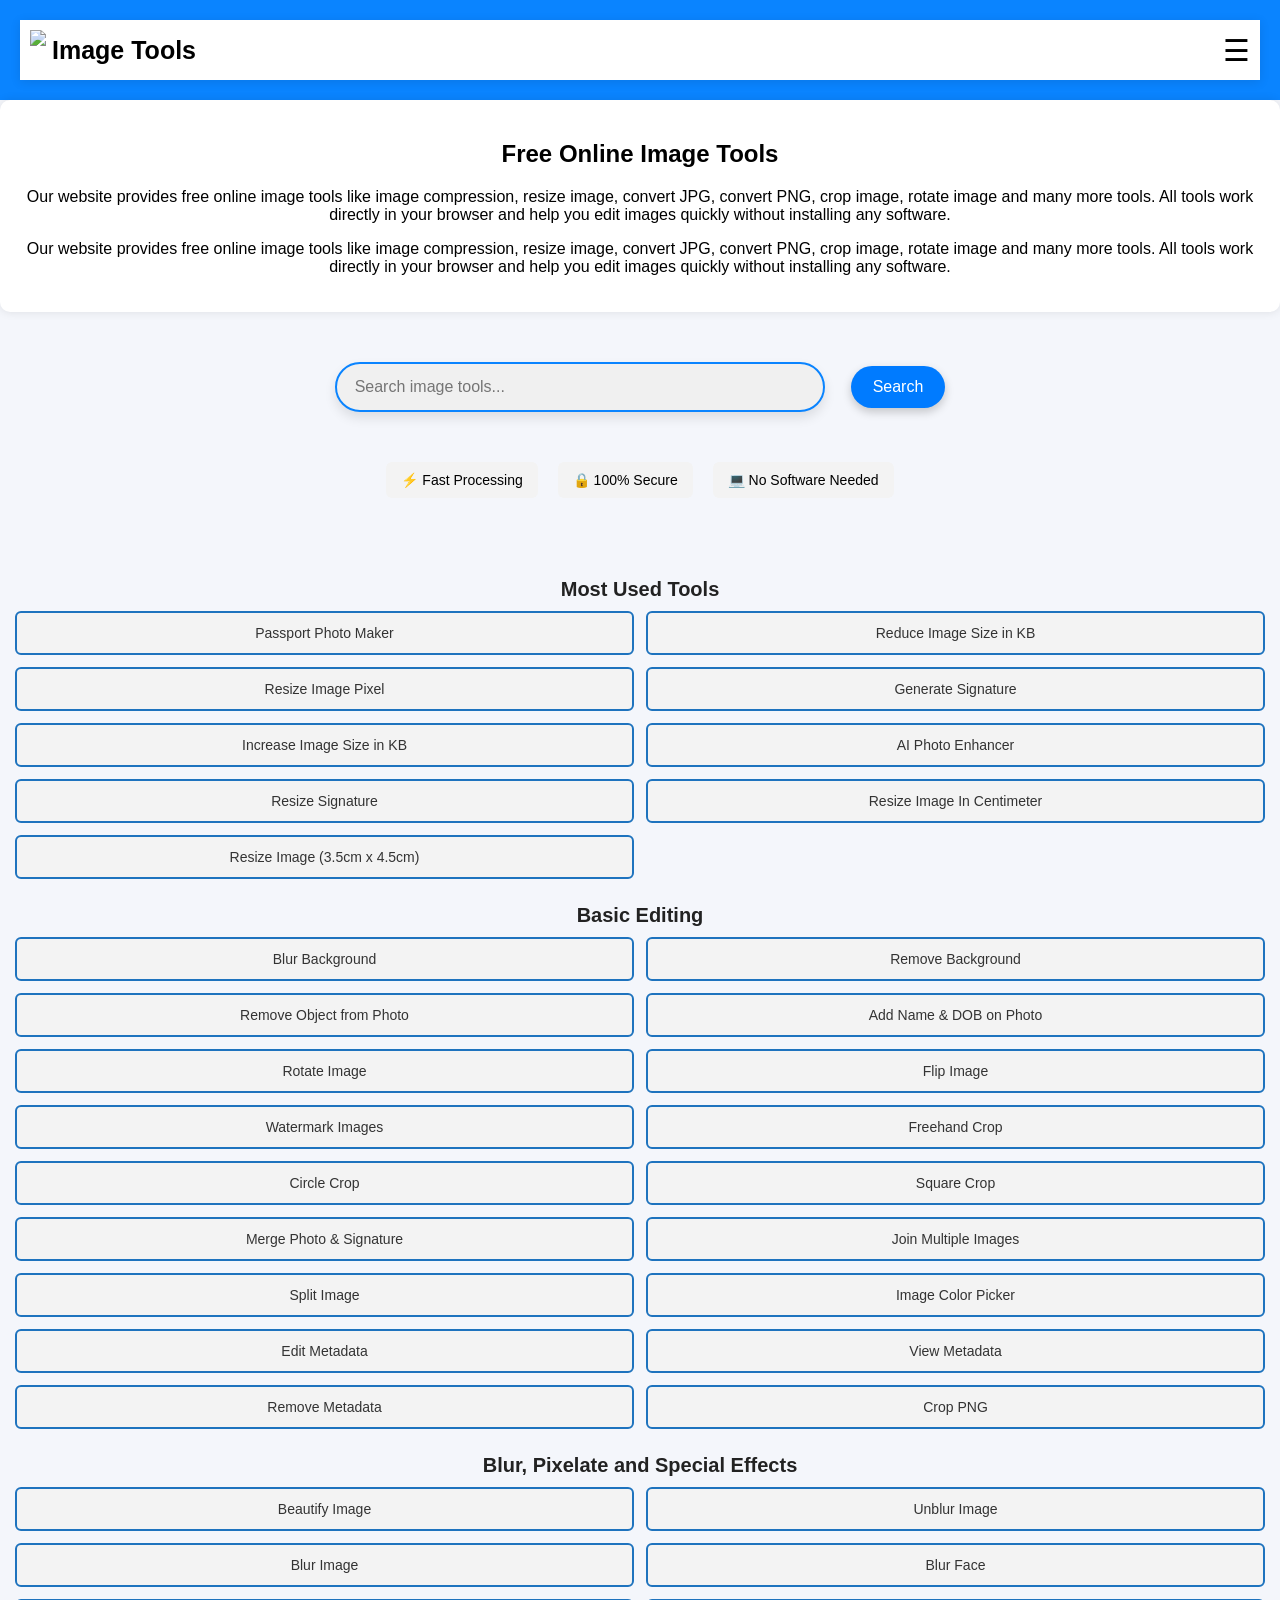
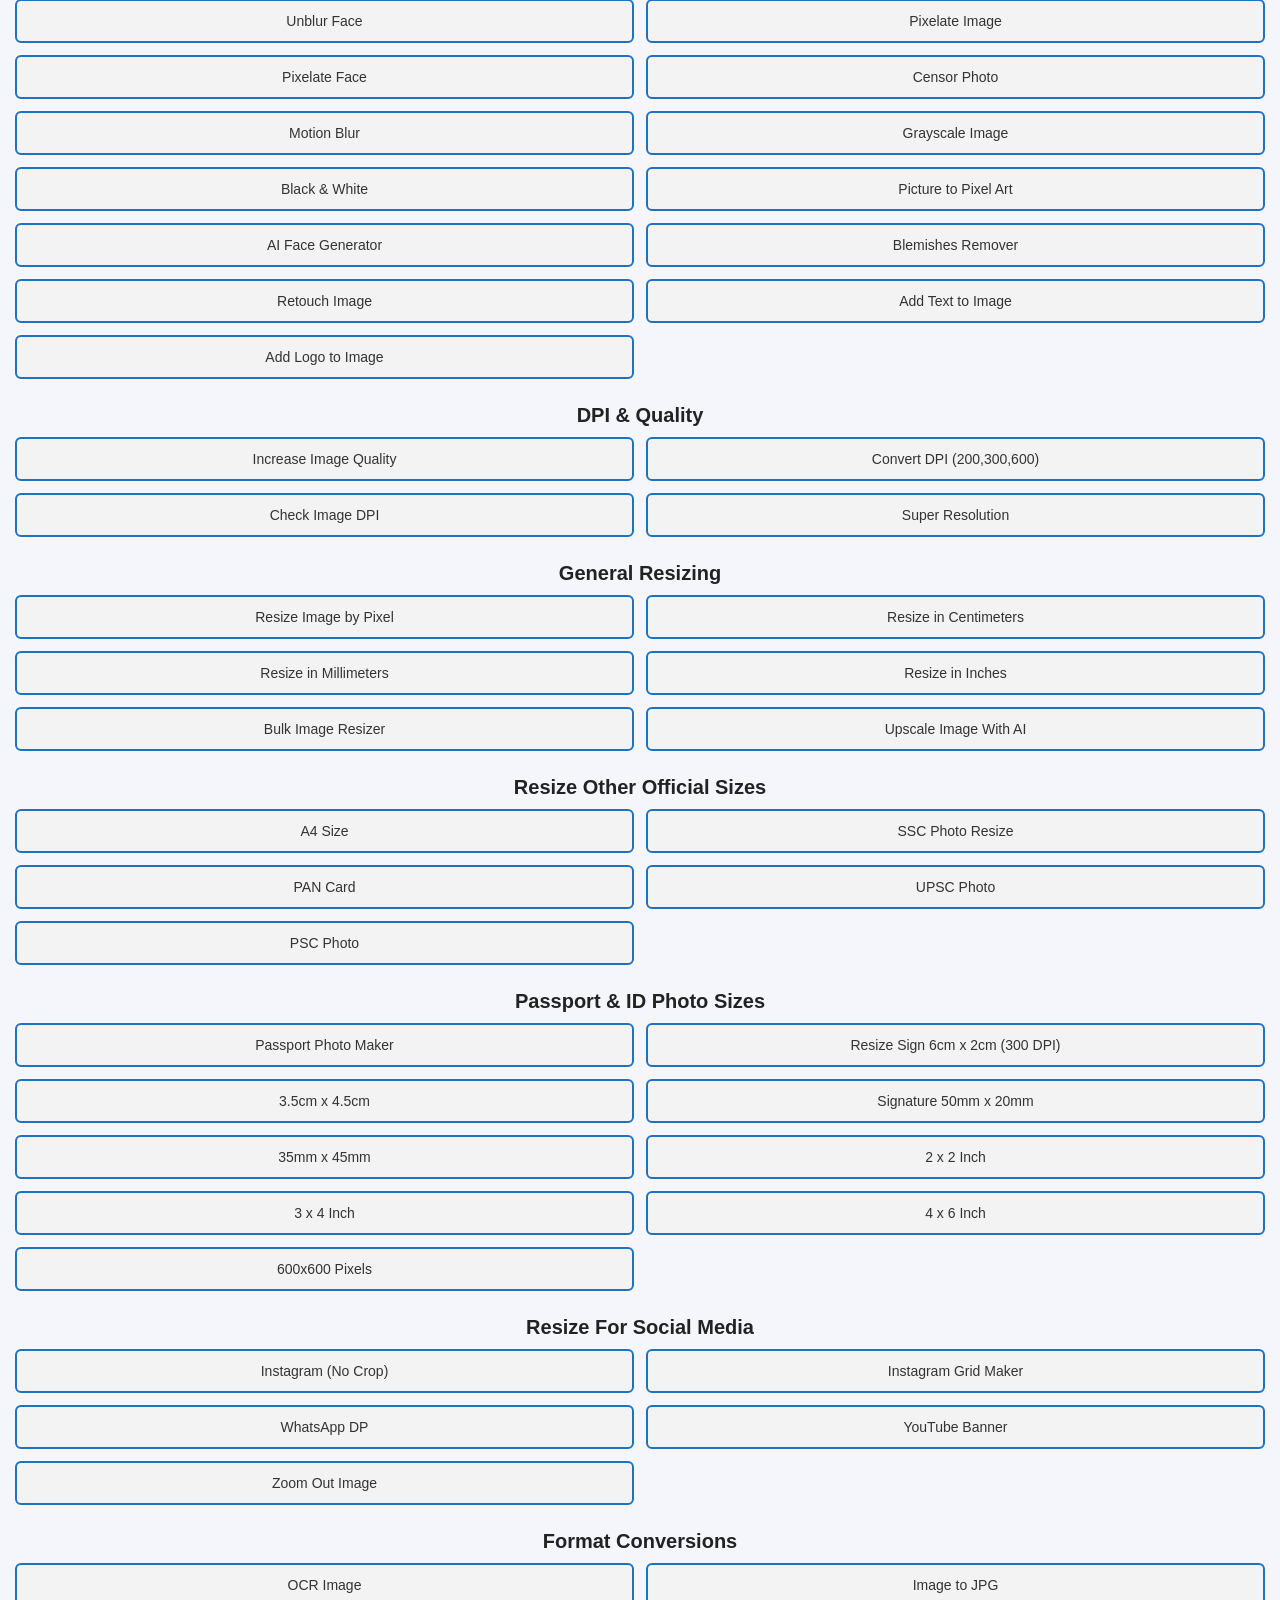
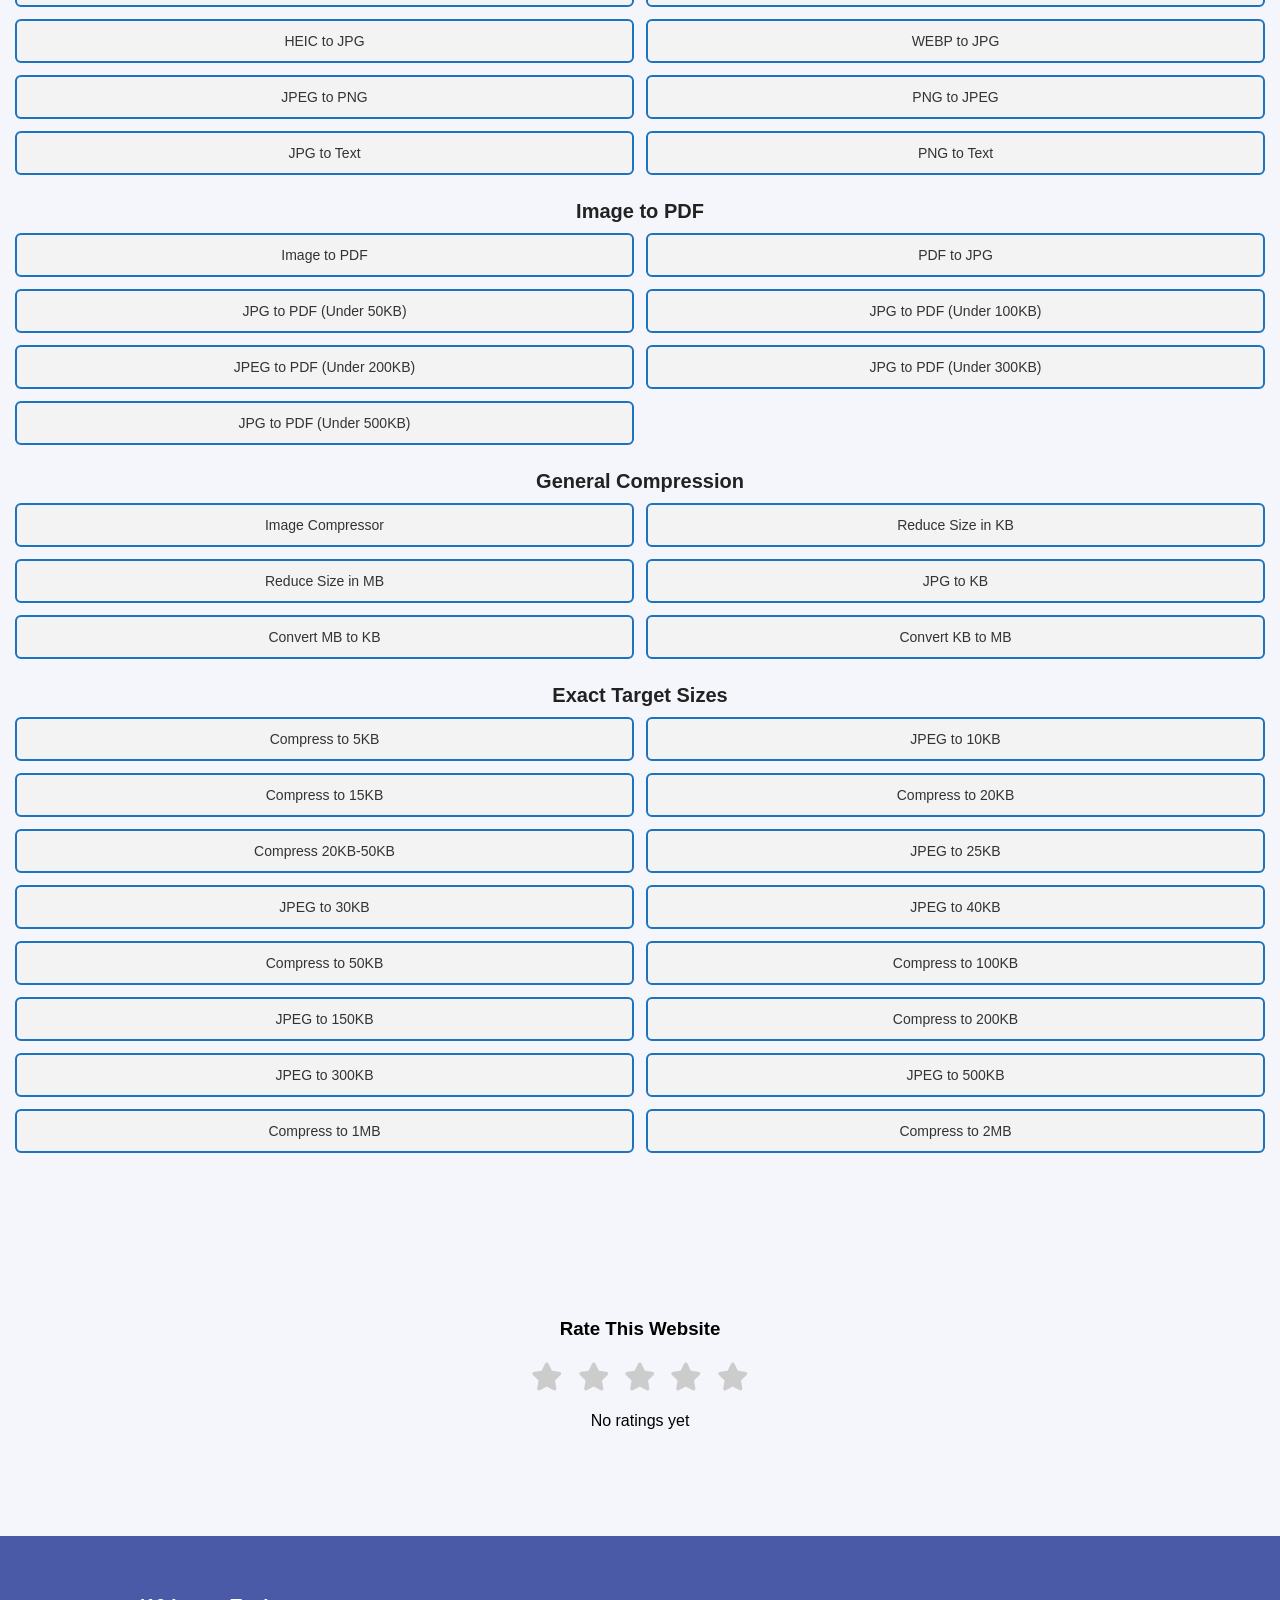
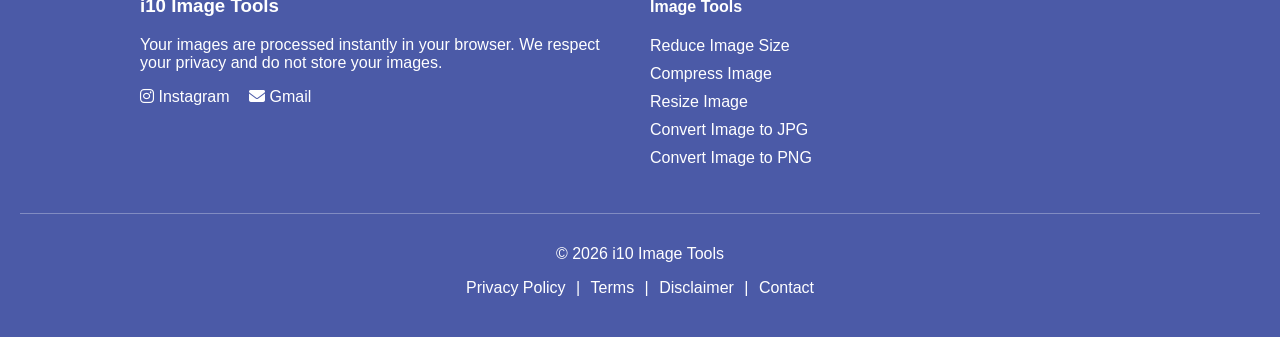
==== index.html @ 1d489c62 "Update index.html" ====
<!DOCTYPE html>
<html lang="en">
<head>

<meta charset="UTF-8">
<meta name="viewport" content="width=device-width, initial-scale=1.0">
<link rel="stylesheet" href="https://cdnjs.cloudflare.com/ajax/libs/font-awesome/6.5.0/css/all.min.css">
<meta name="google-site-verification" content="O4O1SCRxXh8TZaxyXWazl1Gc3qCtexGHpGTQoXHMAWc" />
<script async src="https://pagead2.googlesyndication.com/pagead/js/adsbygoogle.js?client=ca-pub-7802948704527757"
crossorigin="anonymous"></script>

<title>i10Image Tools - Reduce Image Size</title>
<meta name="description" content="i10Image Tools is a free online website to compress, resize and convert images easily.">

<meta name="keywords" content="image compressor, reduce image size, resize image online, convert image to jpg, convert image to png">

<link rel="stylesheet" href="style.css">

</head>


  
<body>

<header>

<div class="topnav">

<div class="logo">
<img src="logo.png">
<span>Image Tools</span>
</div>
<div class="menu-icon" onclick="toggleMenu()">
☰
</div>

</div>
<div id="mobileMenu" class="mobile-menu">

<div class="close-btn" onclick="toggleMenu()">✕</div>

<a href="index.html">Home</a>

<a href="reduce-image-size.html">Reduce Image</a>

<a href="compress-image.html">Compress Image</a>

<a href="resize-image.html">Resize Image</a>

<a href="convert-jpg.html">JPG Converter</a>

<a href="convert-png.html">PNG Converter</a>

<a href="about.html">About</a>

<a href="contact.html">Contact</a>
  <div class="dark-toggle">
<span>Dark Mode</span>
<label class="switch">
<input type="checkbox" onclick="toggleDark()">
<span class="slider"></span>
</label>
</div>

</div>

<div class="hero">



</div>


</header>

<div class="container">
<h2>Free Online Image Tools</h2>

<p>
Our website provides free online image tools like image compression, resize image, convert JPG, convert PNG, crop image, rotate image and many more tools. All tools work directly in your browser and help you edit images quickly without installing any software.
</p>
<p>
Our website provides free online image tools like image compression,
resize image, convert JPG, convert PNG, crop image, rotate image and
many more tools. All tools work directly in your browser and help you
edit images quickly without installing any software.
</p>
</div>
<div class="search-box">
<input type="text" id="toolSearch" onkeyup="searchTools()" placeholder="Search image tools...">
<div id="suggestions"></div>
  <button>Search</button>
</div>
  <p id="noTools" style="display:none; font-weight:bold; margin-top:15px;">
No tools found
</p>
  
  <div class="tools">

<style>
  

.tools-section{
padding:15px;
}

.tools-title{
font-size:20px;
font-weight:bold;
margin-top:25px;
margin-bottom:10px;
}

.tools-grid{
display:grid;
grid-template-columns:1fr 1fr;
gap:12px;
margin-bottom:15px;
}

.tool-btn{
display:block;
padding:12px;
background:#f3f3f3;
border:2px solid #1e73be;
border-radius:6px;
text-decoration:none;
color:#333;
font-size:14px;
text-align:center;
transition:0.3s;
}

.tool-btn:hover{
background:#1e73be;
color:white;
}

</style>
<div class="trust-box">

<div class="trust-item">
⚡ Fast Processing
</div>

<div class="trust-item">
🔒 100% Secure
</div>

<div class="trust-item">
💻 No Software Needed
</div>

</div>

<div class="tools-section">


<div class="tools-title">Most Used Tools</div>
<div class="tools-grid">

<a class="tool-btn">Passport Photo Maker</a>
<a class="tool-btn">Reduce Image Size in KB</a>
<a class="tool-btn">Resize Image Pixel</a>
<a class="tool-btn">Generate Signature</a>
<a class="tool-btn">Increase Image Size in KB</a>
<a class="tool-btn">AI Photo Enhancer</a>
<a class="tool-btn">Resize Signature</a>
<a class="tool-btn">Resize Image In Centimeter</a>
<a class="tool-btn">Resize Image (3.5cm x 4.5cm)</a>

</div>



<div class="tools-title">Basic Editing</div>
<div class="tools-grid">

<a class="tool-btn">Blur Background</a>
<a class="tool-btn">Remove Background</a>
<a class="tool-btn">Remove Object from Photo</a>
<a class="tool-btn">Add Name & DOB on Photo</a>
<a class="tool-btn">Rotate Image</a>
<a class="tool-btn">Flip Image</a>
<a class="tool-btn">Watermark Images</a>
<a class="tool-btn">Freehand Crop</a>
<a class="tool-btn">Circle Crop</a>
<a class="tool-btn">Square Crop</a>
<a class="tool-btn">Merge Photo & Signature</a>
<a class="tool-btn">Join Multiple Images</a>
<a class="tool-btn">Split Image</a>
<a class="tool-btn">Image Color Picker</a>
<a class="tool-btn">Edit Metadata</a>
<a class="tool-btn">View Metadata</a>
<a class="tool-btn">Remove Metadata</a>
<a class="tool-btn">Crop PNG</a>

</div>



<div class="tools-title">Blur, Pixelate and Special Effects</div>
<div class="tools-grid">

<a class="tool-btn">Beautify Image</a>
<a class="tool-btn">Unblur Image</a>
<a class="tool-btn">Blur Image</a>
<a class="tool-btn">Blur Face</a>
<a class="tool-btn">Unblur Face</a>
<a class="tool-btn">Pixelate Image</a>
<a class="tool-btn">Pixelate Face</a>
<a class="tool-btn">Censor Photo</a>
<a class="tool-btn">Motion Blur</a>
<a class="tool-btn">Grayscale Image</a>
<a class="tool-btn">Black & White</a>
<a class="tool-btn">Picture to Pixel Art</a>
<a class="tool-btn">AI Face Generator</a>
<a class="tool-btn">Blemishes Remover</a>
<a class="tool-btn">Retouch Image</a>
<a class="tool-btn">Add Text to Image</a>
<a class="tool-btn">Add Logo to Image</a>

</div>



<div class="tools-title">DPI & Quality</div>
<div class="tools-grid">

<a class="tool-btn">Increase Image Quality</a>
<a class="tool-btn">Convert DPI (200,300,600)</a>
<a class="tool-btn">Check Image DPI</a>
<a class="tool-btn">Super Resolution</a>

</div>



<div class="tools-title">General Resizing</div>
<div class="tools-grid">

<a class="tool-btn">Resize Image by Pixel</a>
<a class="tool-btn">Resize in Centimeters</a>
<a class="tool-btn">Resize in Millimeters</a>
<a class="tool-btn">Resize in Inches</a>
<a class="tool-btn">Bulk Image Resizer</a>
<a class="tool-btn">Upscale Image With AI</a>

</div>



<div class="tools-title">Resize Other Official Sizes</div>
<div class="tools-grid">

<a class="tool-btn">A4 Size</a>
<a class="tool-btn">SSC Photo Resize</a>
<a class="tool-btn">PAN Card</a>
<a class="tool-btn">UPSC Photo</a>
<a class="tool-btn">PSC Photo</a>

</div>



<div class="tools-title">Passport & ID Photo Sizes</div>
<div class="tools-grid">

<a class="tool-btn">Passport Photo Maker</a>
<a class="tool-btn">Resize Sign 6cm x 2cm (300 DPI)</a>
<a class="tool-btn">3.5cm x 4.5cm</a>
<a class="tool-btn">Signature 50mm x 20mm</a>
<a class="tool-btn">35mm x 45mm</a>
<a class="tool-btn">2 x 2 Inch</a>
<a class="tool-btn">3 x 4 Inch</a>
<a class="tool-btn">4 x 6 Inch</a>
<a class="tool-btn">600x600 Pixels</a>

</div>



<div class="tools-title">Resize For Social Media</div>
<div class="tools-grid">

<a class="tool-btn">Instagram (No Crop)</a>
<a class="tool-btn">Instagram Grid Maker</a>
<a class="tool-btn">WhatsApp DP</a>
<a class="tool-btn">YouTube Banner</a>
<a class="tool-btn">Zoom Out Image</a>

</div>



<div class="tools-title">Format Conversions</div>
<div class="tools-grid">

<a class="tool-btn">OCR Image</a>
<a class="tool-btn">Image to JPG</a>
<a class="tool-btn">HEIC to JPG</a>
<a class="tool-btn">WEBP to JPG</a>
<a class="tool-btn">JPEG to PNG</a>
<a class="tool-btn">PNG to JPEG</a>
<a class="tool-btn">JPG to Text</a>
<a class="tool-btn">PNG to Text</a>

</div>



<div class="tools-title">Image to PDF</div>
<div class="tools-grid">

<a class="tool-btn">Image to PDF</a>
<a class="tool-btn">PDF to JPG</a>
<a class="tool-btn">JPG to PDF (Under 50KB)</a>
<a class="tool-btn">JPG to PDF (Under 100KB)</a>
<a class="tool-btn">JPEG to PDF (Under 200KB)</a>
<a class="tool-btn">JPG to PDF (Under 300KB)</a>
<a class="tool-btn">JPG to PDF (Under 500KB)</a>

</div>



<div class="tools-title">General Compression</div>
<div class="tools-grid">

<a class="tool-btn">Image Compressor</a>
<a class="tool-btn">Reduce Size in KB</a>
<a class="tool-btn">Reduce Size in MB</a>
<a class="tool-btn">JPG to KB</a>
<a class="tool-btn">Convert MB to KB</a>
<a class="tool-btn">Convert KB to MB</a>

</div>



<div class="tools-title">Exact Target Sizes</div>
<div class="tools-grid">

<a class="tool-btn">Compress to 5KB</a>
<a class="tool-btn">JPEG to 10KB</a>
<a class="tool-btn">Compress to 15KB</a>
<a class="tool-btn">Compress to 20KB</a>
<a class="tool-btn">Compress 20KB-50KB</a>
<a class="tool-btn">JPEG to 25KB</a>
<a class="tool-btn">JPEG to 30KB</a>
<a class="tool-btn">JPEG to 40KB</a>
<a class="tool-btn">Compress to 50KB</a>
<a class="tool-btn">Compress to 100KB</a>
<a class="tool-btn">JPEG to 150KB</a>
<a class="tool-btn">Compress to 200KB</a>
<a class="tool-btn">JPEG to 300KB</a>
<a class="tool-btn">JPEG to 500KB</a>
<a class="tool-btn">Compress to 1MB</a>
<a class="tool-btn">Compress to 2MB</a>

</div>


</div>
  
  <div class="preview-box">

<img id="previewImage" style="display:none; max-width:100%; margin-top:15px; border-radius:10px;">
<div id="imageInfo"></div>



<div class="compare-box" id="compareBox" style="display:none;">

<h3>Before / After</h3>

<div class="compare-images">

<img id="beforeImage">

<img id="afterImage">

</div>

</div>
    
<div id="progressText" style="margin-top:10px; color:#4b5aa7; font-weight:bold;"></div>
  </div>



<br><br>

<a id="download" style="display:none;">Download Image</a>

  <div class="rating-box">

<h3>Rate This Website</h3>

<div class="stars" id="stars">

<i class="fa-solid fa-star" data-value="1"></i>
<i class="fa-solid fa-star" data-value="2"></i>
<i class="fa-solid fa-star" data-value="3"></i>
<i class="fa-solid fa-star" data-value="4"></i>
<i class="fa-solid fa-star" data-value="5"></i>

</div>

<p id="ratingText">No ratings yet</p>

</div>                                                                                              

  <footer class="big-footer">

<div class="footer-container">

<div class="footer-about">

<h3>i10 Image Tools</h3>

<p>Your images are processed instantly in your browser. We respect your privacy and do not store your images.</p>

<div class="social-icons">

<a href="https://instagram.com/ishwar_beniwal_ib">
<i class="fab fa-instagram"></i> Instagram
</a>

<a href="mailto:ishwarbeniwal770@gmail.com">
<i class="fa-solid fa-envelope"></i> Gmail
</a>

</div>

</div>

<div class="footer-tools">

<h4>Image Tools</h4>

<ul>

<li><a href="reduce-image-size.html">Reduce Image Size</a></li>

<li><a href="compress-image.html">Compress Image</a></li>

<li><a href="resize-image.html">Resize Image</a></li>

<li><a href="convert-jpg.html">Convert Image to JPG</a></li>

<li><a href="convert-png.html">Convert Image to PNG</a></li>

</ul>

</div>

</div>

<div class="footer-bottom">

<p>© 2026 i10 Image Tools</p>

<a href="privacy-policy.html">Privacy Policy</a> |

<a href="terms.html">Terms</a> |

<a href="disclaimer.html">Disclaimer</a> |

<a href="contact.html">Contact</a>

</div>

</footer>
<button id="topBtn" onclick="topFunction()">
<i class="fa-solid fa-arrow-up"></i>
</button>

<script>
function toggleMenu(){

var menu = document.getElementById("mobileMenu");

if(menu.style.left === "0%"){
menu.style.left = "-100%";
}else{
menu.style.left = "0%";
}

}


</script>

<script src="script.js"></script>
    <script>

let mybutton = document.getElementById("topBtn");

window.onscroll = function(){
if (document.body.scrollTop > 200 || document.documentElement.scrollTop > 200){
mybutton.style.display = "block";
}else{
mybutton.style.display = "none";
}
};

function topFunction(){
document.body.scrollTop = 0;
document.documentElement.scrollTop = 0;
}

    </script>
  <script>
const searchInput = document.getElementById("toolSearch");
const tools = document.querySelectorAll(".tool-btn");
const titles = document.querySelectorAll(".tools-title");
const noTools = document.getElementById("noTools");

searchInput.addEventListener("input", function(){

let value = this.value.toLowerCase().trim();
let found = 0;

tools.forEach(function(tool){

let name = tool.textContent.toLowerCase();

if(name.includes(value)){
tool.style.display="block";
found++;
}else{
tool.style.display="none";
}

});

if(value === ""){
tools.forEach(tool => tool.style.display="block");
titles.forEach(title => title.style.display="block");
noTools.style.display="none";
return;
}

titles.forEach(title => title.style.display="none");

if(found === 0){
noTools.style.display="block";
}else{
noTools.style.display="none";
}

});

</script>

<script>

function toggleDark(){

document.body.classList.toggle("dark-mode");

if(document.body.classList.contains("dark-mode")){
localStorage.setItem("theme","dark");
}else{
localStorage.setItem("theme","light");
}

}

window.onload = function(){

if(localStorage.getItem("theme") === "dark"){
document.body.classList.add("dark-mode");
}

}

</script>
<script type="module">

import { initializeApp } from "https://www.gstatic.com/firebasejs/10.7.1/firebase-app.js";
import { getFirestore, doc, getDoc, setDoc } from "https://www.gstatic.com/firebasejs/10.7.1/firebase-firestore.js";

const firebaseConfig = {
  apiKey: "AIzaSyC9a5bE57QUIKEaYECy4P2L6qRSbc68FuA",
  authDomain: "isher-education-2e7c4.firebaseapp.com",
  projectId: "isher-education-2e7c4",
  storageBucket: "isher-education-2e7c4.firebasestorage.app",
  messagingSenderId: "822580540965",
  appId: "1:822580540965:web:e700345a06fa1549c571cc"
};

const app = initializeApp(firebaseConfig);
const db = getFirestore(app);

const ratingRef = doc(db,"ratings","site");

async function loadRating(){

const snap = await getDoc(ratingRef);

if(snap.exists()){

let data = snap.data();
let avg = (data.total / data.count).toFixed(1);

document.getElementById("ratingText").innerHTML =
avg + " ⭐ (" + data.count + " ratings)";

}

}

  
async function saveRating(value){

const snap = await getDoc(ratingRef);

let total = 0;
let count = 0;

if(snap.exists()){
total = snap.data().total;
count = snap.data().count;
}

total += value;
count++;

await setDoc(ratingRef,{total:total,count:count});

 localStorage.setItem("userRated","yes");
loadRating();

}

document.querySelectorAll("#stars i").forEach(star=>{

let savedRating = localStorage.getItem("userRating");

if(savedRating){
document.querySelectorAll("#stars i").forEach((s,index)=>{
if(index < savedRating){
s.classList.add("active");
}
});
}


star.addEventListener("click",function(){

if(localStorage.getItem("userRated")){
alert("You already rated this website");
return;
}

let value = Number(this.getAttribute("data-value"));

saveRating(value);

localStorage.setItem("userRating",value);

});
});

window.addEventListener("load", function(){
loadRating();
});
</script>

</body>
</html>
---- style.css ----
body{
font-family: Arial, sans-serif;
background:#f4f6fb;
margin:0;
padding:0;
text-align:center;
}

/* HEADER */

header{
background:#0a84ff;
color:white;
padding:20px;
}

header h1{
margin:0;
}

header p{
margin-top:10px;
}

/* CONTAINER */

.container{
background:white;
width:100%;
max-width:900%;
margin:auto;
padding:20px;
border-radius:10px;
box-shadow:0 0 10px rgba(0,0,0,0.1);
box-sizing:border-box;
}

/* INPUT */

input{
width:90%;
padding:10px;
margin:10px 0;
border:1px solid #ccc;
border-radius:5px;
}

/* BUTTON */

button{
background:#0a84ff;
color:white;
border:none;
padding:12px 20px;
font-size:16px;
border-radius:5px;
cursor:pointer;
}

button:hover{
background:#0066cc;
}

/* DOWNLOAD */

#download{
display:inline-block;
margin-top:20px;
padding:10px 20px;
background:green;
color:white;
text-decoration:none;
border-radius:5px;
}

/* NAVBAR */

.topnav{
display:flex;
justify-content:space-between;
align-items:center;
background:white;
padding:12px 15px;
color:white;
}

.logo{
font-size:20px;
font-weight:bold;
}

.menu-icon{
font-size:30px;
cursor:pointer;
}

/* MOBILE MENU */

.mobile-menu{
position:fixed;
top:0;
left:-100%;
width:100%;
height:100%;
background:rgba(60,80,100,0.95);
padding-top:80px;
transition:0.4s;
z-index:999;
text-align:right;
}

.mobile-menu a{
display:block;
color:white;
font-size:18px;
padding:16px 30px;
text-decoration:none;
border-left:3px solid white;
margin-bottom:12px;
}

.close-btn{
position:absolute;
top:20px;
right:30px;
font-size:35px;
color:white;
cursor:pointer;
}

/* SEARCH */
.search-box{
display:flex;
justify-content:center;
align-items:center;
gap:8px;
margin:40px 0;
}

.search-box input{
width:70%;
max-width:450px;
padding:14px 18px;
border:2px solid #0a84ff;
border-radius:30px;
font-size:16px;
background:#f0f0f0;
box-shadow:0 6px 12px rgba(0,0,0,0.1);
outline:none;
}
.search-box button{
margin-left:10px;
padding:12px 22px;
border-radius:25px;
border:none;
background:#007BFF;
color:white;
cursor:pointer;
font-size:16px;
box-shadow:0 4px 10px rgba(0,0,0,0.2);
}


.search-box button:hover{
background:#45a049;
}

/* TOOLS SECTION */

.tools-section{
width:100%;
max-width:100%;
padding:0 5px;
box-sizing:border-box;
margin-top:40px;
}

.tools-title{
font-size:24px;
font-weight:700;
margin:25px 0 12px;
color:#222;
}

/* GRID */

.tools-grid{
display:grid;
grid-template-columns:repeat(2,1fr);
gap:15px;
width:100%;
box-sizing:border-box;
}

/* TOOL CARD */
.tool-card{
display:block;
width:100%;
padding:18px;
background:#f5f5f5;
border:3px solid #0a84ff;
border-radius:10px;
text-decoration:none;
color:#333;
font-weight:600;
text-align:center;
transition:0.3s;
box-shadow:0 3px 8px rgba(0,0,0,0.2);
}

/* HOVER EFFECT */
.tool-card:hover{
transform:translateY(-6px);
background:#ffffff;
border:3px solid black;
box-shadow:0 10px 20px rgba(0,0,0,0.35);
}


.tool-card:hover{
transform:translateY(-5px);
background:#f0f0f0;
}

/* IMAGE UPLOAD */

.upload-area{
border:2px dashed #4b5aa7;
padding:30px;
border-radius:12px;
background:#f9f9ff;
margin-top:20px;
cursor:pointer;
}

.upload-area:hover{
background:#f0f2ff;
}

/* PREVIEW */

.preview-box{
margin-top:20px;
}

/* COMPARE */

.compare-box{
margin-top:25px;
}

.compare-images{
display:flex;
gap:10px;
justify-content:center;
flex-wrap:wrap;
}

.compare-images img{
max-width:45%;
border-radius:10px;
box-shadow:0 4px 10px rgba(0,0,0,0.15);
}

/* FOOTER */

.big-footer{
background:#4b5aa7;
color:white;
padding:40px 20px;
margin-top:60px;
}

.footer-container{
display:flex;
flex-wrap:wrap;
justify-content:space-between;
max-width:1000px;
margin:auto;
text-align:left;
gap:20px;
}

.footer-about{
flex:1;
min-width:250px;
}

.footer-tools{
flex:1;
min-width:250px;
}

.footer-tools ul{
list-style:none;
padding:0;
}

.footer-tools li{
margin-bottom:10px;
}

.footer-tools a{
color:white;
text-decoration:none;
}

.footer-tools a:hover{
text-decoration:underline;
}

.social-icons{
margin-top:15px;
}

.social-icons a{
display:inline-block;
margin-right:15px;
color:white;
text-decoration:none;
}

.footer-bottom{
margin-top:30px;
border-top:1px solid rgba(255,255,255,0.3);
padding-top:15px;
text-align:center;
}

.footer-bottom a{
color:white;
text-decoration:none;
margin:0 6px;
}

footer{
margin-top:40px;
padding:15px;
background:#222;
color:white;
}
.logo{
display:flex;
align-items:center;
gap:6px;
}

.logo img{
height:40px;
width:auto;
}

.logo span{
font-size:25px;
font-weight:bold;
color:black;
}
.logo span{
color:black;
}

.menu-icon{
color:black;
}
.tool-card:active{
transform:scale(0.96);
}
#topBtn{
position:fixed;
bottom:25px;
right:20px;
width:60px;
height:75px;
border:none;
background:linear-gradient(45deg,#007BFF,#00c6ff);
color:white;
border-radius:12px;
cursor:pointer;
display:none;
z-index:999;
box-shadow:0 6px 15px rgba(0,0,0,0.3);
}

#topBtn .arrow{
display:block;
font-size:28px;
}

#topBtn .btn-text{
font-size:12px;
display:block;
margin-top:2px;
}
/* DARK MODE */

.dark-mode{
background:#121212;
color:white;
}

.dark-mode .tool-card{
background:#1e1e1e;
color:white;
border:2px solid #444;
}

.dark-mode .tools-title{
color:white;
}

#darkBtn{
background:black;
color:white;
border:none;
padding:8px 12px;
border-radius:6px;
cursor:pointer;
}
.dark-toggle{
display:flex;
justify-content:space-between;
align-items:center;
padding:15px 30px;
color:white;
font-size:18px;
}

/* Toggle switch */

.switch{
position:relative;
display:inline-block;
width:50px;
height:24px;
}

.switch input{
opacity:0;
width:0;
height:0;
}

.slider{
position:absolute;
cursor:pointer;
top:0;
left:0;
right:0;
bottom:0;
background:#ccc;
border-radius:34px;
transition:0.4s;
}

.slider:before{
position:absolute;
content:"";
height:18px;
width:18px;
left:3px;
bottom:3px;
background:white;
border-radius:50%;
transition:0.4s;
}

input:checked + .slider{
background:#0a84ff;
}

input:checked + .slider:before{
transform:translateX(26px);
}
#topBtn{

position:fixed;
bottom:25px;
right:20px;
z-index:99;

background:#1e73be;
color:white;

border:none;
outline:none;

width:45px;
height:45px;

border-radius:50%;

font-size:18px;

display:none;

cursor:pointer;

box-shadow:0 4px 10px rgba(0,0,0,0.3);

}

#topBtn:hover{
background:#0f5fa5;
}
.trust-box{

display:flex;
justify-content:center;
gap:20px;

margin:25px;

flex-wrap:wrap;

}

.trust-item{

background:#f3f3f3;

padding:10px 15px;

border-radius:6px;

font-size:14px;

}
.topnav{

position:sticky;
top:0;
z-index:1000;

background:white;

padding:10px;

box-shadow:0 2px 10px rgba(0,0,0,0.1);

}
.rating-box{
text-align:center;
padding:30px;
margin-top:30px;
}

.stars i{
font-size:28px;
color:#ccc;
cursor:pointer;
margin:5px;
}

.stars i.active{
color:#1e73be;
}
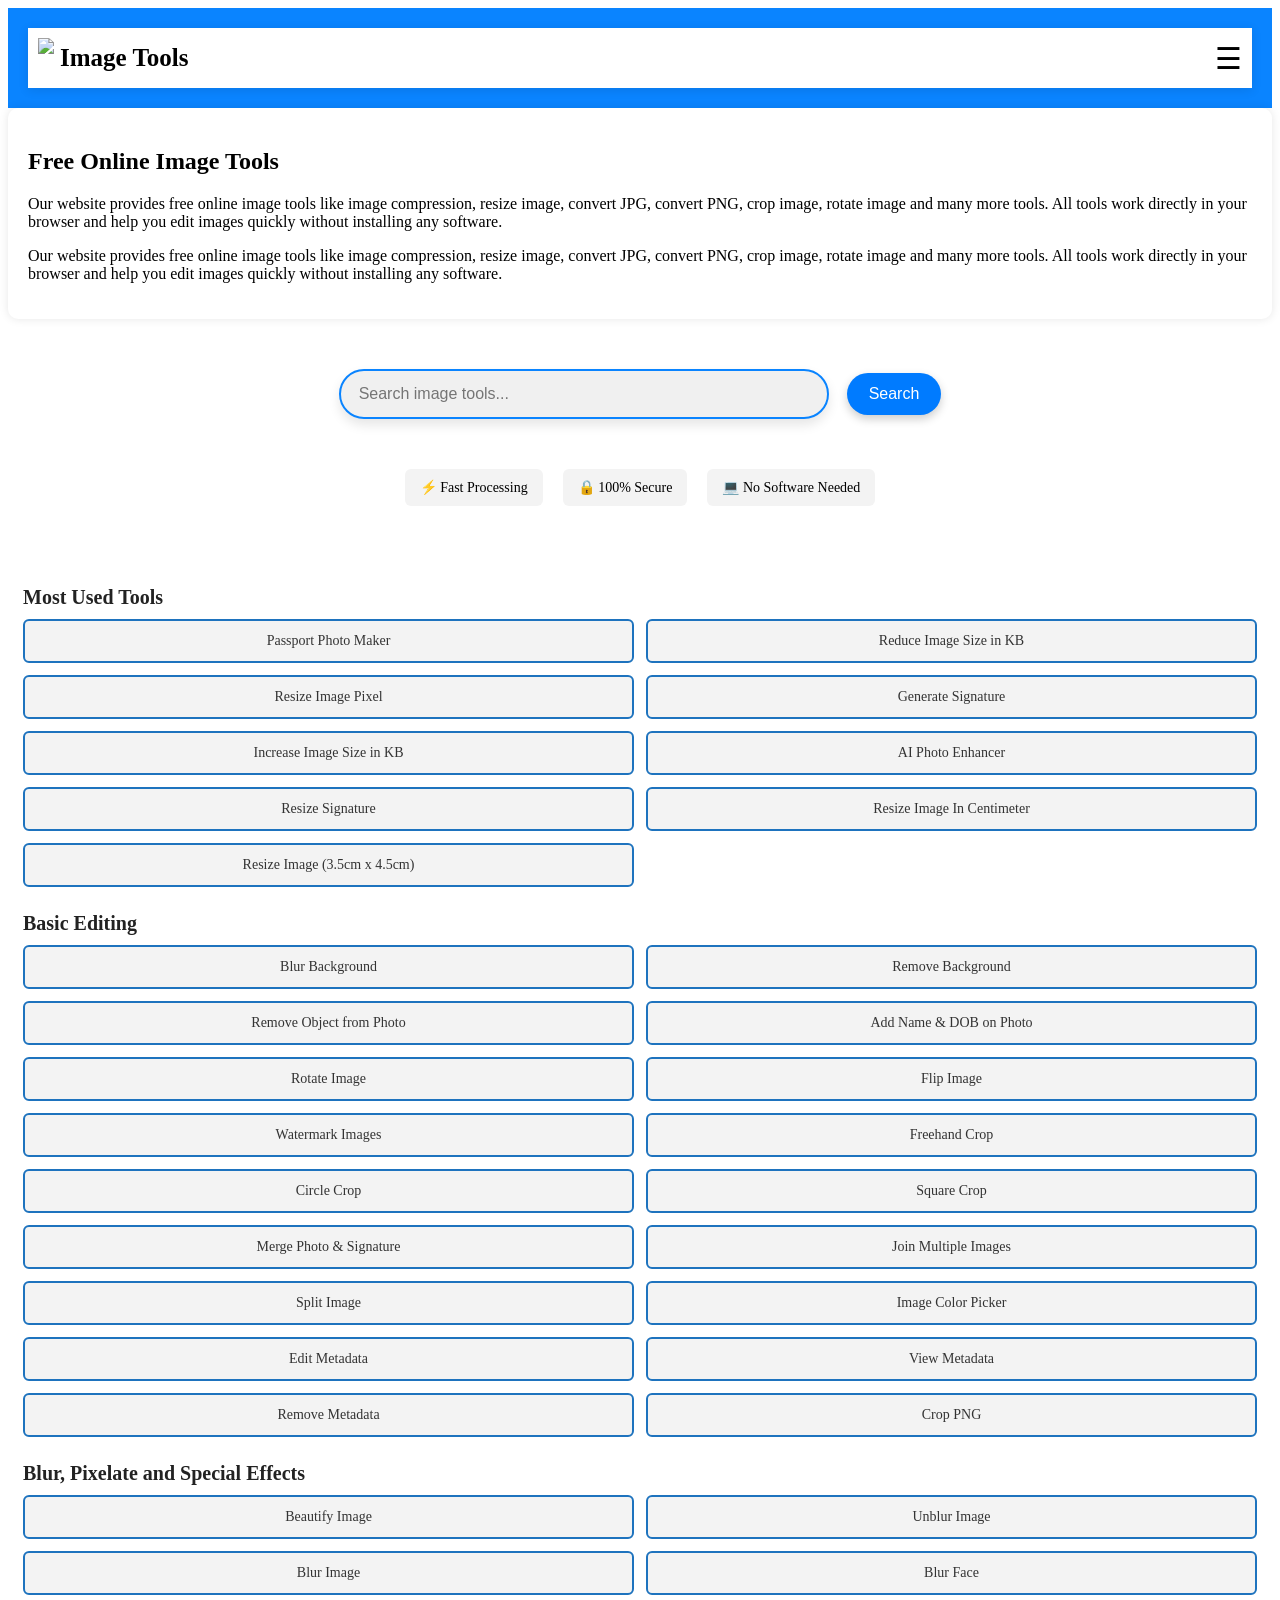
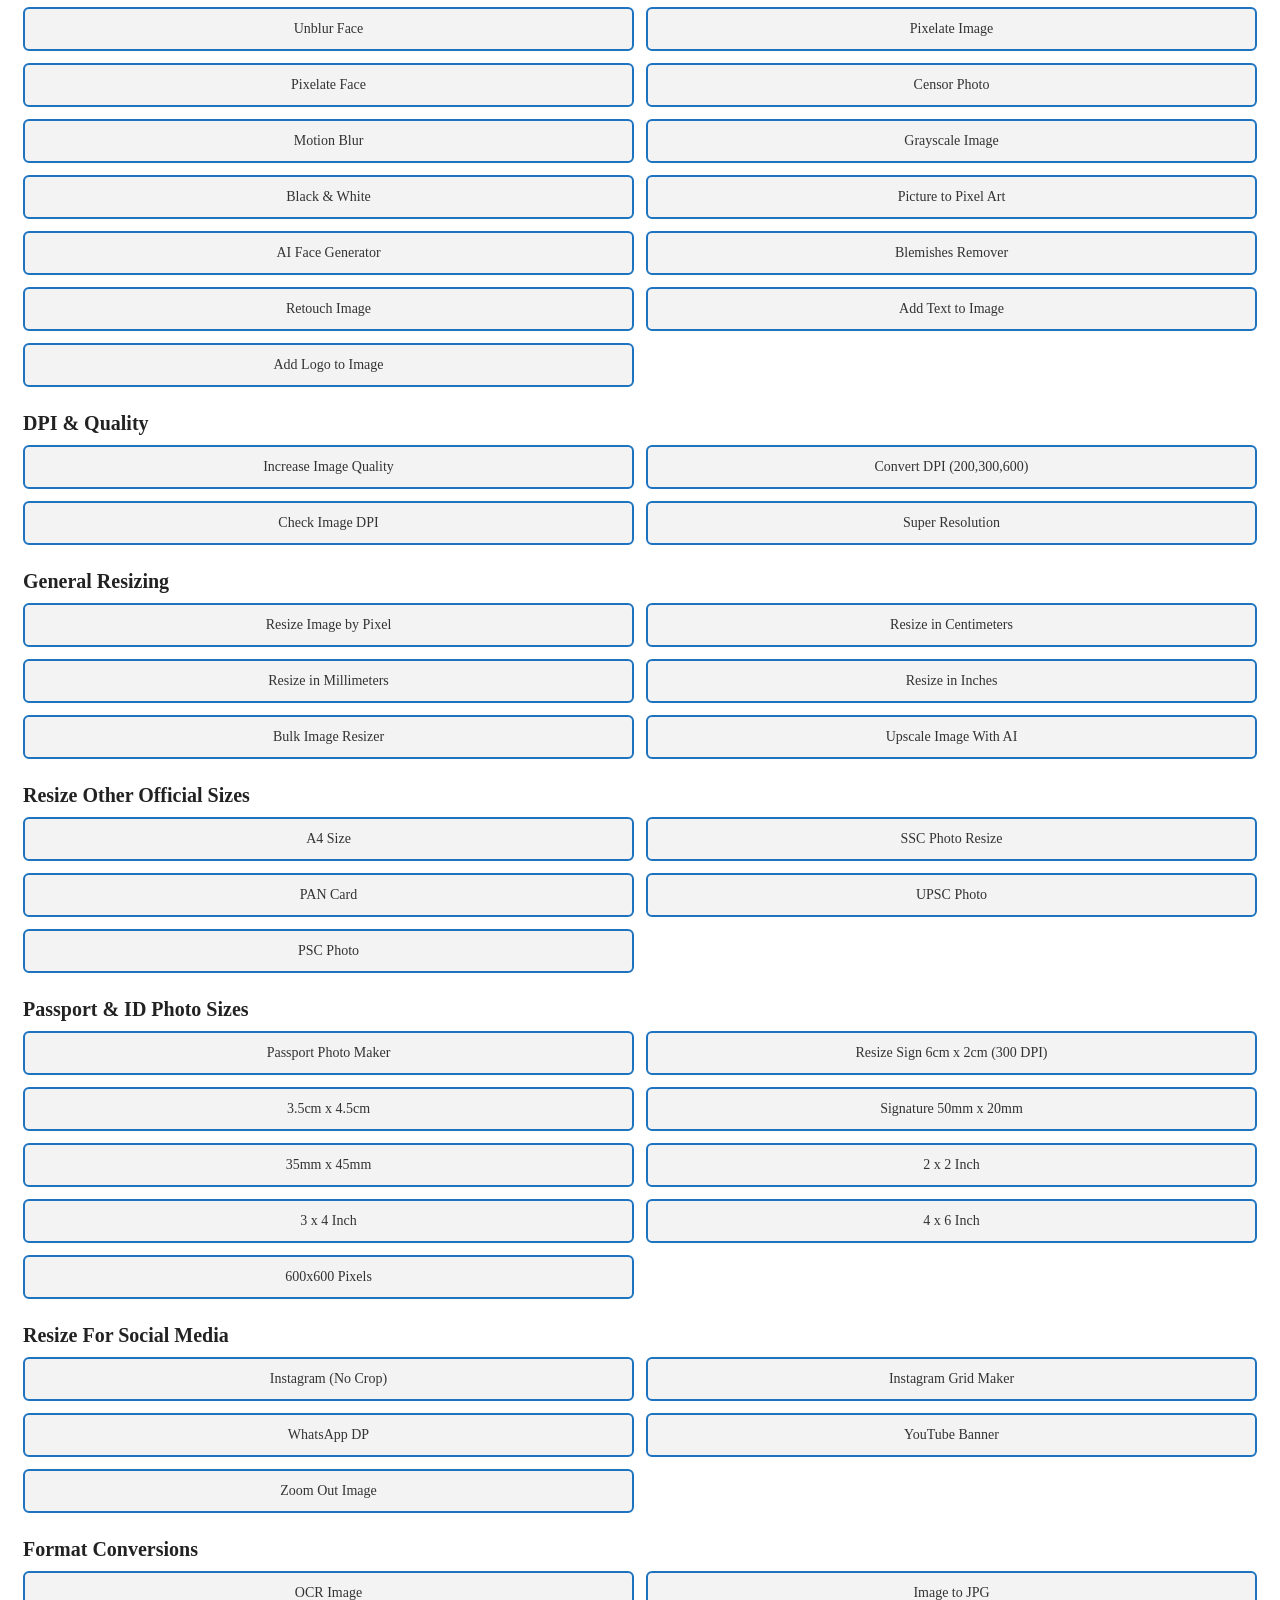
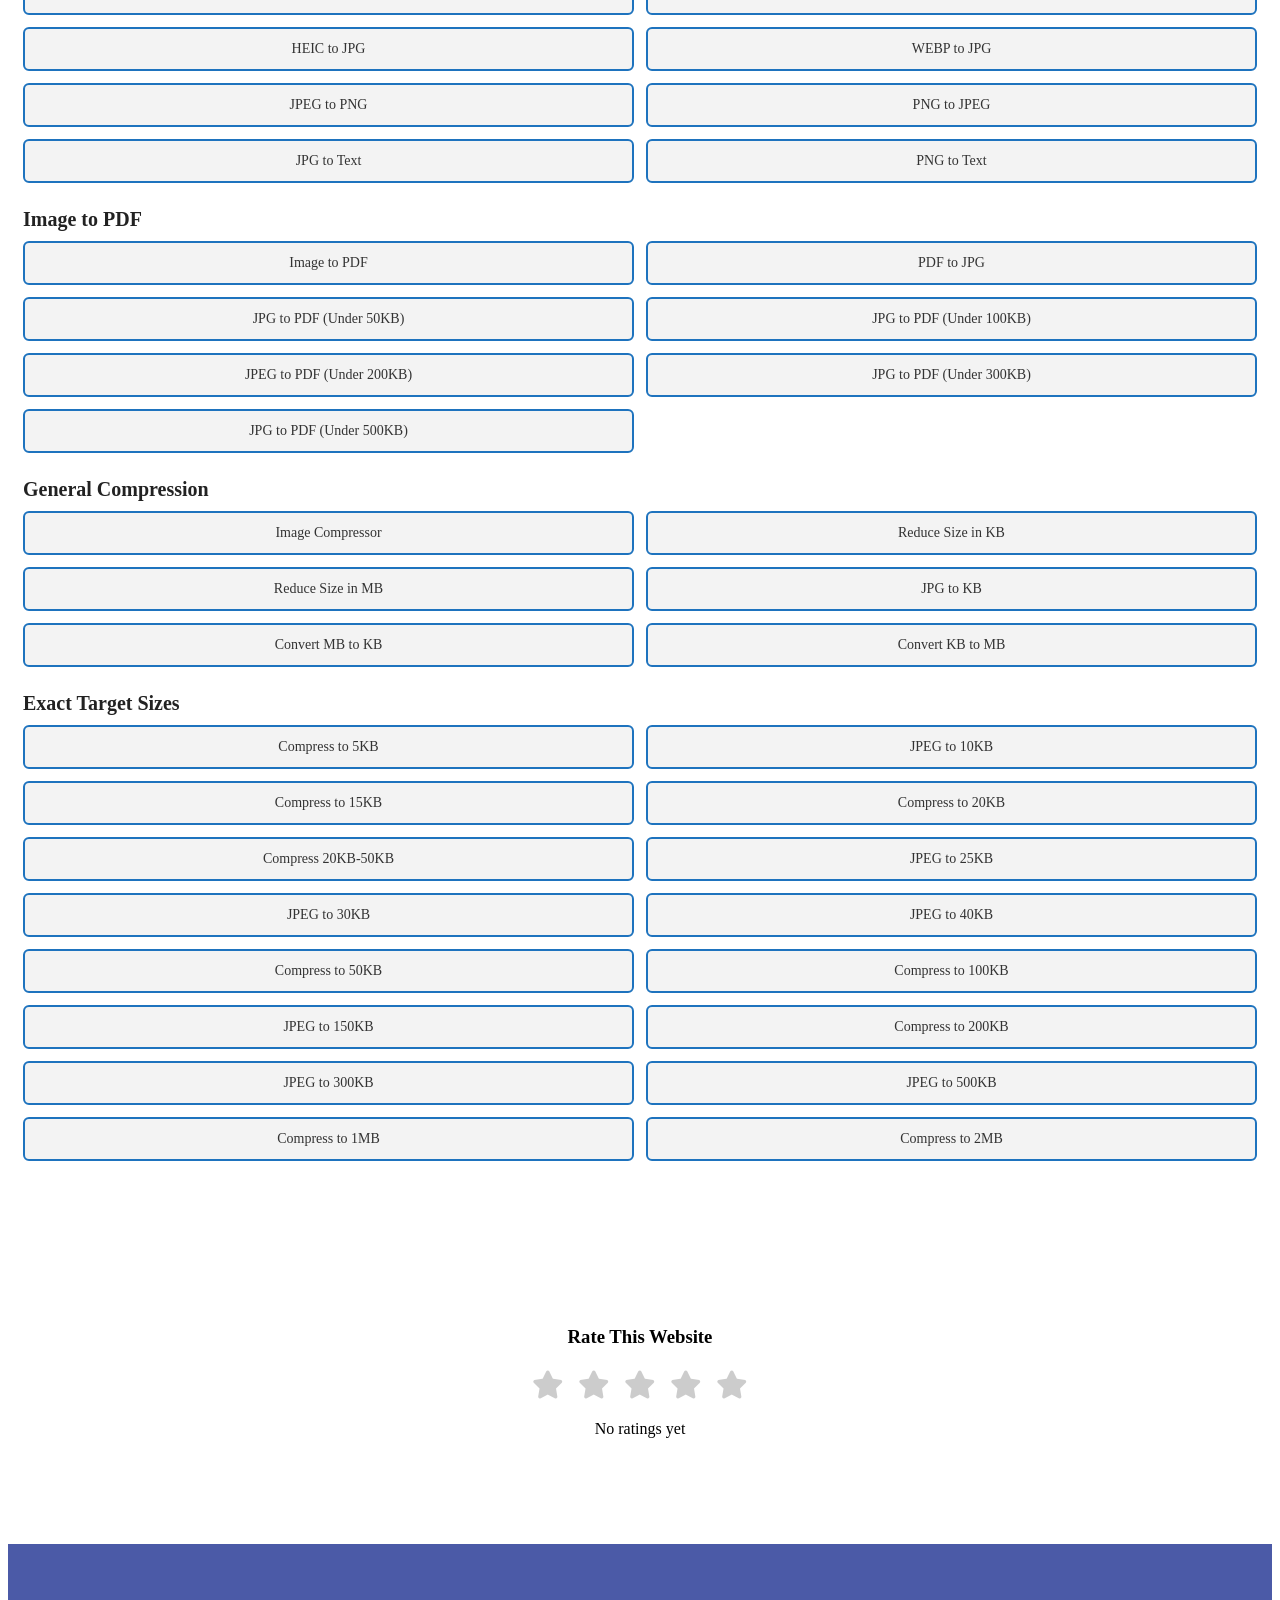
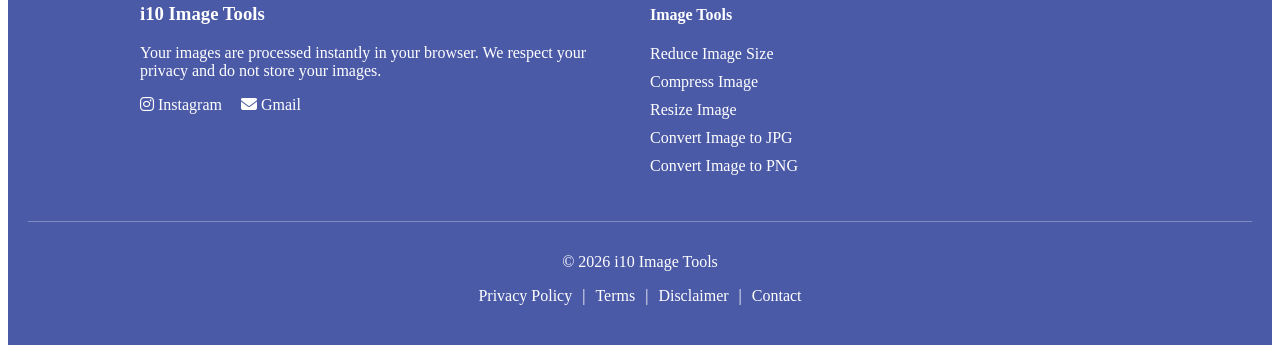
==== commit 92cfbe0d: "Update index.html" ====
--- a/index.html
+++ b/index.html
@@ -91,6 +91,7 @@
 <div id="suggestions"></div>
   <button>Search</button>
 </div>
+  <div id="suggestions"></div>
   <p id="noTools" style="display:none; font-weight:bold; margin-top:15px;">
 No tools found
 </p>
@@ -515,7 +516,8 @@
 const searchInput = document.getElementById("toolSearch");
 const tools = document.querySelectorAll(".tool-btn");
 const titles = document.querySelectorAll(".tools-title");
-const noTools = document.getElementById("noTools");
+const noTools = document.getElementById("noTools")
+const suggestionBox = document.getElementById("suggestions");
 
 searchInput.addEventListener("input", function(){
 
@@ -551,7 +553,39 @@
 }
 
 });
-
+searchInput.addEventListener("input", function(){
+
+let value = this.value.toLowerCase();
+suggestionBox.innerHTML = "";
+
+if(value === ""){
+suggestionBox.style.display="none";
+return;
+}
+
+tools.forEach(tool=>{
+
+let name = tool.textContent.toLowerCase();
+
+if(name.includes(value)){
+
+let div = document.createElement("div");
+div.textContent = tool.textContent;
+
+div.onclick = function(){
+searchInput.value = tool.textContent;
+suggestionBox.style.display="none";
+};
+
+suggestionBox.appendChild(div);
+
+}
+
+});
+
+suggestionBox.style.display="block";
+
+});
 </script>
 
 <script>
--- a/style.css
+++ b/style.css
@@ -1,4 +1,4 @@
-body{
+5body{
 font-family: Arial, sans-serif;
 background:#f4f6fb;
 margin:0;
@@ -554,3 +554,46 @@
 .stars i.active{
 color:#1e73be;
 }
+.stars i{
+font-size:28px;
+color:#ccc;
+cursor:pointer;
+margin:5px;
+}
+
+.stars i.active{
+color:#2196f3;
+}
+.stars i{
+font-size:28px;
+color:#ccc;
+cursor:pointer;
+margin:5px;
+}
+
+.stars i.active{
+color:#2196f3;
+}
+
+#suggestions{
+background:white;
+border:1px solid #ddd;
+max-height:200px;
+overflow-y:auto;
+position:absolute;
+left:50%;
+transform:translateX(-50%);
+width:70%;
+z-index:1000;
+border-radius:8px;
+box-shadow:0 5px 15px rgba(0,0,0,0.15);
+display:none;
+}
+#suggestions div{
+padding:10px;
+cursor:pointer;
+}
+
+#suggestions div:hover{
+background:#f2f2f2;
+}
